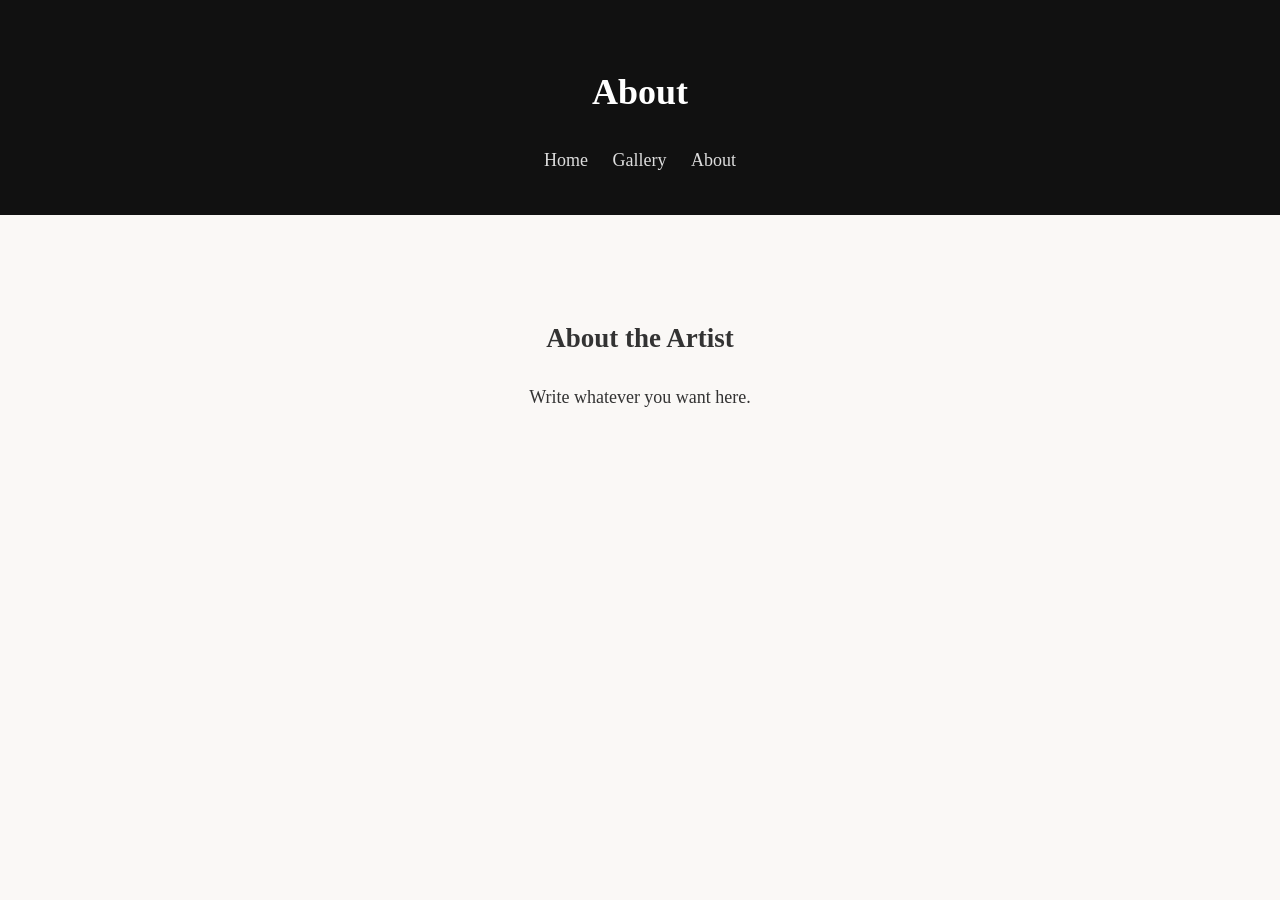
==== about.html @ 6aeda7d9 "Add files via upload" ====
<!DOCTYPE html>
<html lang="en">
<head>
  <meta charset="UTF-8">
  <title>About – Sarah’s Art</title>
  <link rel="stylesheet" href="style.css">
  <link rel="icon" type="image/png" href="favicon.png">
</head>

<body>
  <header>
    <h1>About</h1>
    <nav>
      <a href="index.html">Home</a>
      <a href="gallery.html">Gallery</a>
      <a href="about.html">About</a>
    </nav>
  </header>

  <section class="intro">
    <h2>About the Artist</h2>
    <p>Write whatever you want here.</p>
  </section>
</body>
</html>
---- style.css ----
body {
    font-family: "Georgia", "Garamond", "Times New Roman", serif;
    font-size: 18px;
    line-height: 1.6;
    color: #333;
    background-color: #faf8f6;
    margin: 0;
    padding: 0;
}

header {
  background: #111;
  color: white;
  padding: 20px;
  text-align: center;
}

nav a {
  color: #ddd;
  margin: 0 10px;
  text-decoration: none;
}

nav a:hover {
  color: white;
}

.intro {
  max-width: 700px;
  margin: 40px auto;
  text-align: center;
}

.gallery img {
    border-radius: 6px;
    box-shadow: 0 4px 10px rgba(0,0,0,0.15);
    transition: transform 0.2s ease;
}

.gallery img:hover {
    transform: scale(1.03);
}

main, section, header, footer {
    padding: 40px 60px;
}

.grid {
  display: grid;
  grid-template-columns: repeat(auto-fit, minmax(250px, 1fr));
  gap: 20px;
  padding: 40px;
}

.grid img {
  width: 100%;
  height: auto;
  border-radius: 4px;
}

.project {
  max-width: 900px;
  margin: 40px auto;
  display: flex;
  gap: 30px;
}

.project img {
  width: 50%;
  border-radius: 4px;
}

.details {
  width: 50%;
}

@media (max-width: 700px) {
    main, section, header, footer {
        padding: 20px;
    }

    body {
        font-size: 17px;
    }
}
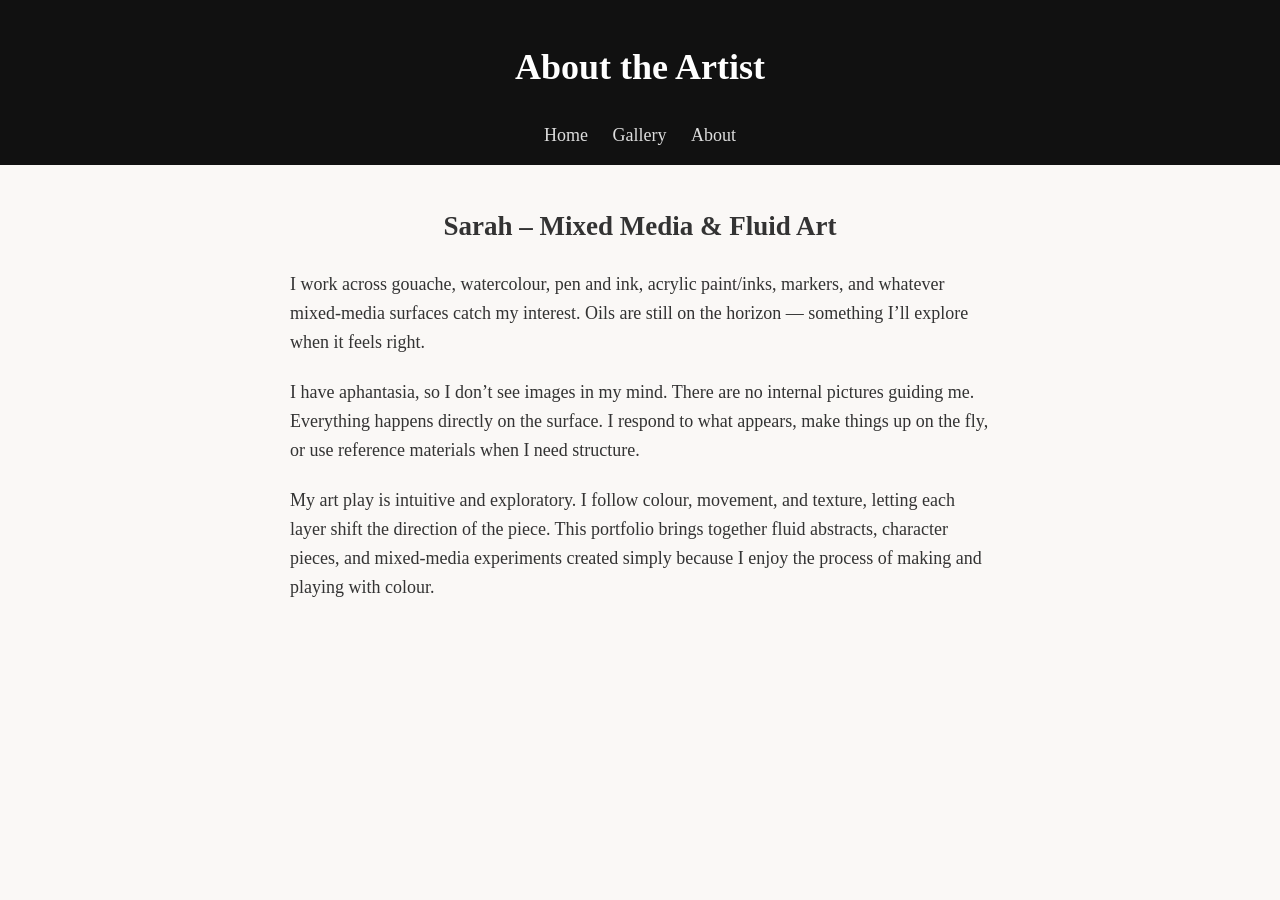
==== commit 542aa8c7: "Add files via upload" ====
--- a/about.html
+++ b/about.html
@@ -9,7 +9,7 @@
 
 <body>
   <header>
-    <h1>About</h1>
+    <h1>About the Artist</h1>
     <nav>
       <a href="index.html">Home</a>
       <a href="gallery.html">Gallery</a>
@@ -17,9 +17,29 @@
     </nav>
   </header>
 
-  <section class="intro">
-    <h2>About the Artist</h2>
-    <p>Write whatever you want here.</p>
-  </section>
+  <section class="page-text">
+  <h2>Sarah – Mixed Media & Fluid Art</h2>
+
+  <p>
+    I work across gouache, watercolour, pen and ink, acrylic paint/inks, markers, 
+    and whatever mixed‑media surfaces catch my interest. Oils are still on the 
+    horizon — something I’ll explore when it feels right.
+  </p>
+
+  <p>
+    I have aphantasia, so I don’t see images in my mind. There are no internal 
+    pictures guiding me. Everything happens directly on the surface. I respond 
+    to what appears, make things up on the fly, or use reference materials when 
+    I need structure.
+  </p>
+
+  <p>
+    My art play is intuitive and exploratory. I follow colour, movement, and 
+    texture, letting each layer shift the direction of the piece. This portfolio 
+    brings together fluid abstracts, character pieces, and mixed‑media 
+    experiments created simply because I enjoy the process of making and playing with colour.
+  </p>
+</section>
+
 </body>
 </html>
--- a/style.css
+++ b/style.css
@@ -1,3 +1,4 @@
+/* Base typography and page background */
 body {
     font-family: "Georgia", "Garamond", "Times New Roman", serif;
     font-size: 18px;
@@ -8,27 +9,44 @@
     padding: 0;
 }
 
+/* Header */
 header {
-  background: #111;
-  color: white;
-  padding: 20px;
-  text-align: center;
+    background: #111;
+    color: white;
+    padding: 15px 20px;
+    text-align: center;
 }
 
+/* Navigation */
 nav a {
-  color: #ddd;
-  margin: 0 10px;
-  text-decoration: none;
+    color: #ddd;
+    margin: 0 10px;
+    text-decoration: none;
 }
 
 nav a:hover {
-  color: white;
+    color: white;
 }
 
-.intro {
-  max-width: 700px;
-  margin: 40px auto;
-  text-align: center;
+
+/* Centre the section heading inside text blocks */
+.page-text h2 {
+    text-align: center;
+    margin-top: 0;
+}
+
+/* Gallery grid */
+.grid {
+    display: grid;
+    grid-template-columns: repeat(auto-fit, minmax(250px, 1fr));
+    gap: 20px;
+    padding: 10px 40px 40px 40px;
+}
+
+.grid img {
+    width: 100%;
+    height: auto;
+    border-radius: 4px;
 }
 
 .gallery img {
@@ -41,45 +59,56 @@
     transform: scale(1.03);
 }
 
-main, section, header, footer {
-    padding: 40px 60px;
-}
-
-.grid {
-  display: grid;
-  grid-template-columns: repeat(auto-fit, minmax(250px, 1fr));
-  gap: 20px;
-  padding: 40px;
-}
-
-.grid img {
-  width: 100%;
-  height: auto;
-  border-radius: 4px;
-}
-
+/* Project layout (if used on other pages) */
 .project {
-  max-width: 900px;
-  margin: 40px auto;
-  display: flex;
-  gap: 30px;
+    max-width: 900px;
+    margin: 40px auto;
+    display: flex;
+    gap: 30px;
 }
 
 .project img {
-  width: 50%;
-  border-radius: 4px;
+    width: 50%;
+    border-radius: 4px;
 }
 
 .details {
-  width: 50%;
+    width: 50%;
 }
 
+/* Shared layout for all text-based pages */
+.page-text {
+    max-width: 900px;
+    margin: 40px auto;
+    padding: 0 20px;
+}
+
+.page-text p {
+    max-width: 700px;
+    margin: 0 auto 1.2em auto;
+    text-align: left;
+}
+
+/* Mobile adjustments */
 @media (max-width: 700px) {
-    main, section, header, footer {
+    header {
+        padding: 15px 20px;
+    }
+
+    .grid {
         padding: 20px;
     }
 
     body {
         font-size: 17px;
     }
+
+    .project {
+        flex-direction: column;
+    }
+
+    .project img,
+    .details {
+        width: 100%;
+    }
 }
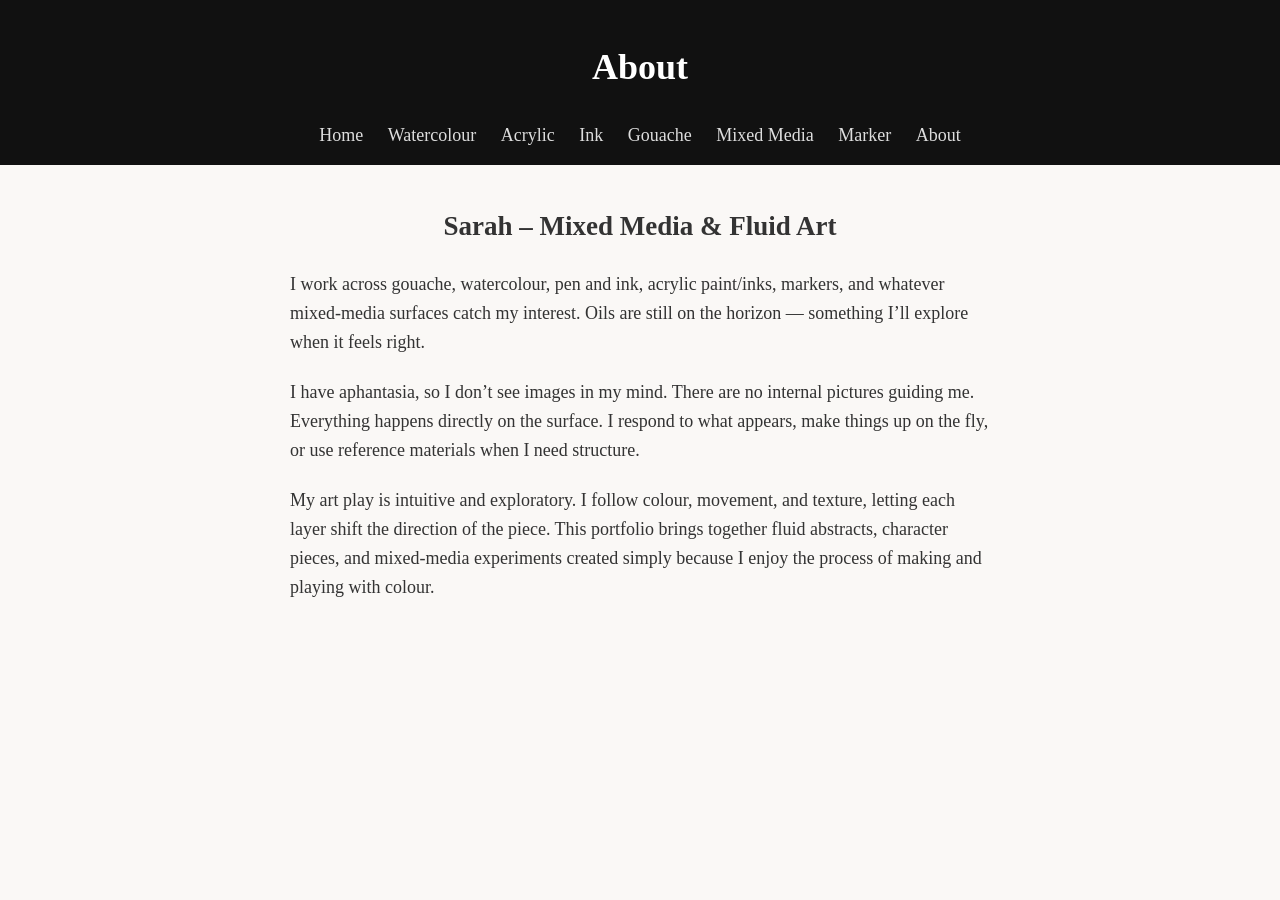
==== commit 9f83bab9: "Add files via upload" ====
--- a/about.html
+++ b/about.html
@@ -9,13 +9,19 @@
 
 <body>
   <header>
-    <h1>About the Artist</h1>
+    <h1>About</h1>
     <nav>
       <a href="index.html">Home</a>
-      <a href="gallery.html">Gallery</a>
+      <a href="gallery-watercolour.html">Watercolour</a>
+      <a href="gallery-acrylic.html">Acrylic</a>
+      <a href="gallery-ink.html">Ink</a>
+      <a href="gallery-gouache.html">Gouache</a>
+      <a href="gallery-mixed.html">Mixed Media</a>
+      <a href="gallery-marker.html">Marker</a>
       <a href="about.html">About</a>
     </nav>
   </header>
+
 
   <section class="page-text">
   <h2>Sarah – Mixed Media & Fluid Art</h2>
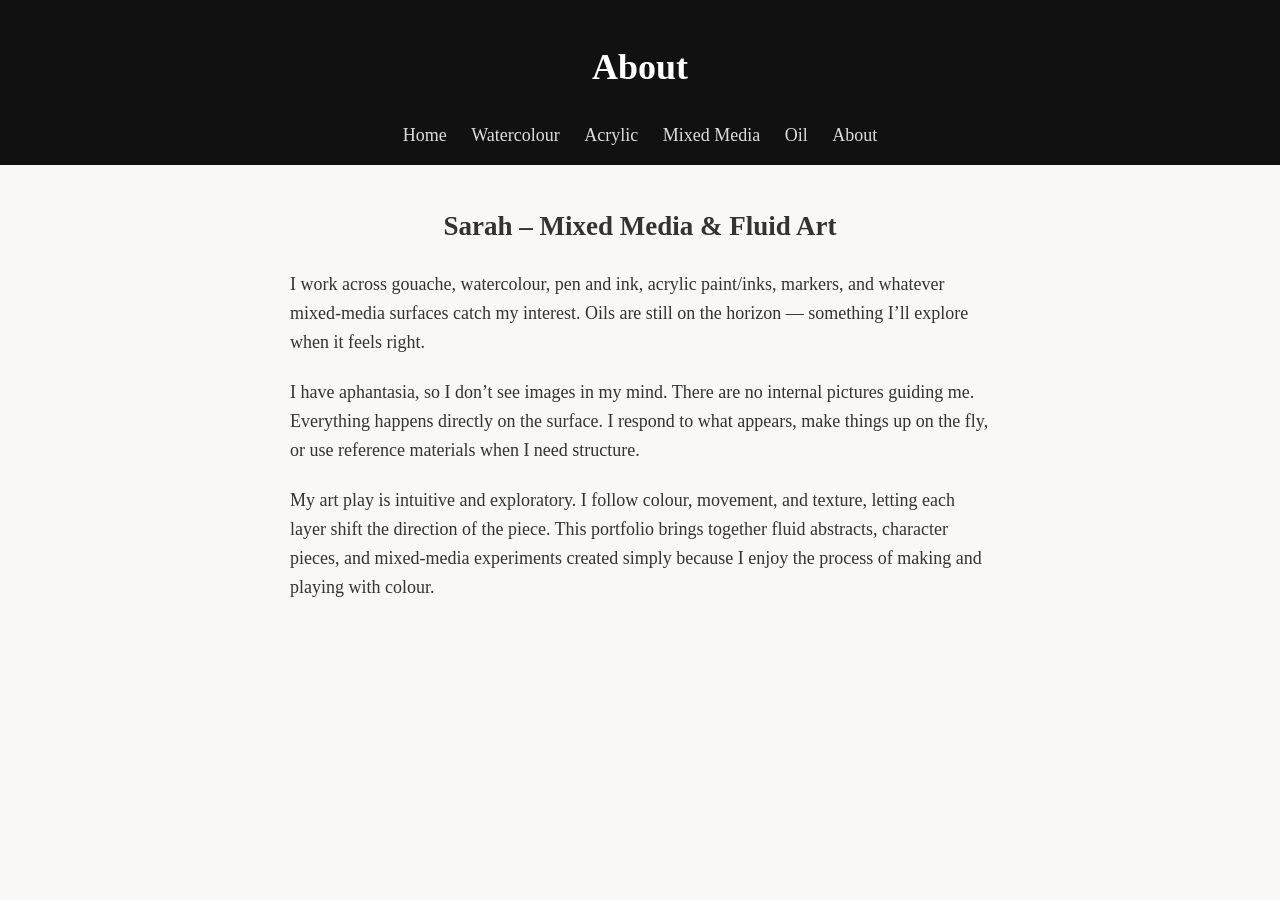
==== commit 182f948b: "Add files via upload" ====
--- a/about.html
+++ b/about.html
@@ -14,10 +14,8 @@
       <a href="index.html">Home</a>
       <a href="gallery-watercolour.html">Watercolour</a>
       <a href="gallery-acrylic.html">Acrylic</a>
-      <a href="gallery-ink.html">Ink</a>
-      <a href="gallery-gouache.html">Gouache</a>
-      <a href="gallery-mixed.html">Mixed Media</a>
-      <a href="gallery-marker.html">Marker</a>
+      <a href="gallery-mixed-media.html">Mixed Media</a>
+      <a href="gallery-oil.html">Oil</a>
       <a href="about.html">About</a>
     </nav>
   </header>
--- a/style.css
+++ b/style.css
@@ -38,24 +38,28 @@
 /* Gallery grid */
 .grid {
     display: grid;
-    grid-template-columns: repeat(auto-fit, minmax(250px, 1fr));
+    grid-template-columns: repeat(auto-fill, minmax(250px, max-content));
     gap: 20px;
+    padding: 0;
+    justify-items: center;
+    max-width: 900px;
+    margin: 0 auto;
+}
+
+section.grid {
     padding: 10px 40px 40px 40px;
 }
 
 .grid img {
     width: 100%;
     height: auto;
-    border-radius: 4px;
-}
-
-.gallery img {
+    max-width: 300px;   /* <— THIS is the key */
     border-radius: 6px;
     box-shadow: 0 4px 10px rgba(0,0,0,0.15);
     transition: transform 0.2s ease;
 }
 
-.gallery img:hover {
+.grid img:hover {
     transform: scale(1.03);
 }
 
@@ -89,6 +93,7 @@
     text-align: left;
 }
 
+
 /* Mobile adjustments */
 @media (max-width: 700px) {
     header {
